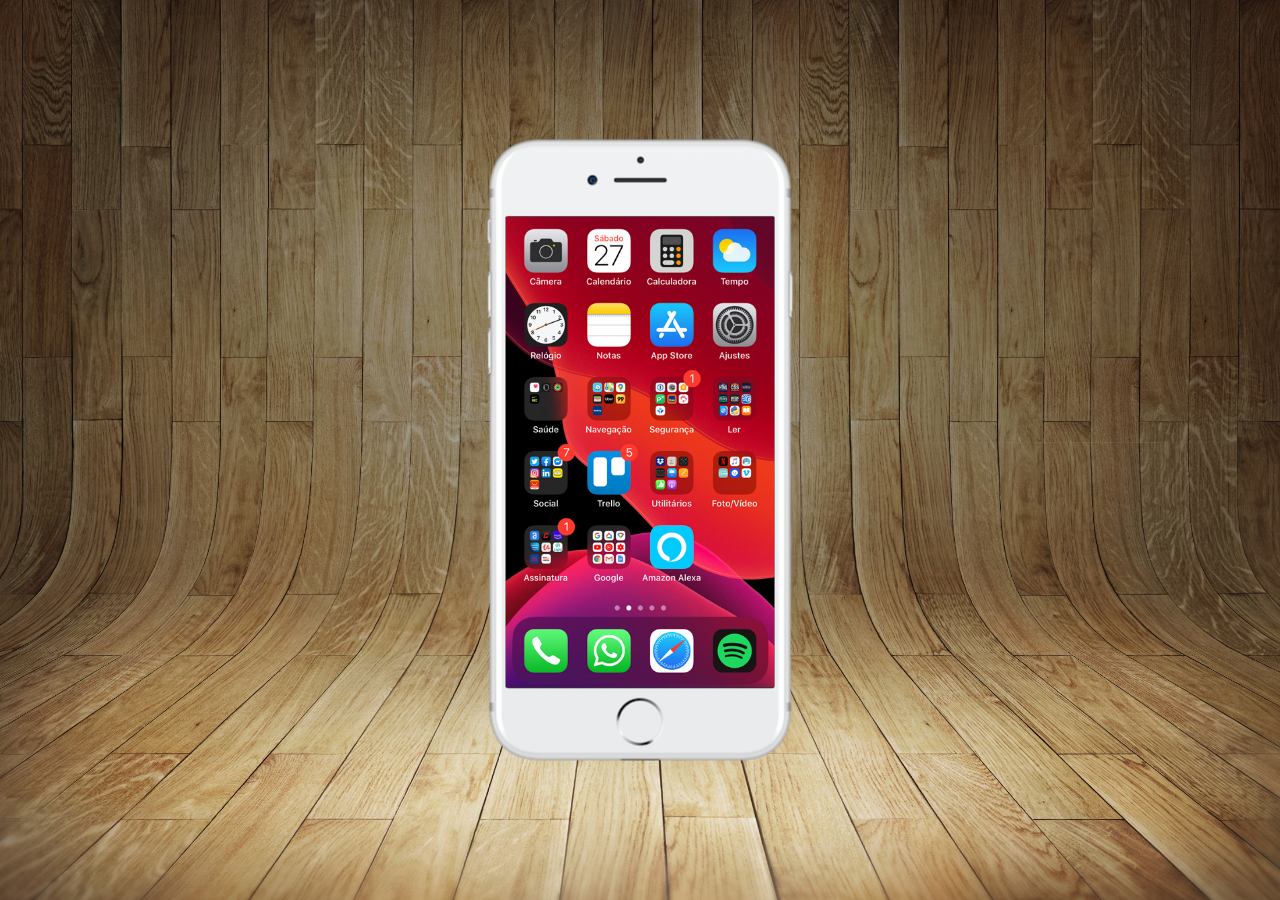
==== index.html @ 2df03548 "Construção do Projeto rede sociais primeira atualização" ====
<!DOCTYPE html>
<html lang="pt-br">
<head>
    <meta charset="UTF-8">
    <meta name="viewport" content="width=device-width, initial-scale=1.0">
    <link rel="shortcut icon" href="favicon.ico" type="image/x-icon">
    <link rel="stylesheet" href="css/style.css">
    <title>Projeto Social</title>
</head>
<body>
    <main>
        <section id="telefone">
            <iframe src="home.html" frameborder="0" name="tela" id="id_tela"></iframe>
        </section>
        <section id="redes-sociais"></section>
       
    </main>
</body>
</html>
---- css/style.css ----
@charset "UTF-8";

*{
    margin: 0px;
    padding: 0px;
    font-family: Arial, Hevetica, sans-serif;
}

html, body{

    height: 100vh;
    width: 100vw;
    background-color: black;
}

body{

     background: url(../imagens/fundo-madeira.jpg) no-repeat top center;
     background-size:cover;
     background-attachment: fixed;
}


main{

    position: relative;
    height: 100vh;
   
    
}

section#telefone{
    position: absolute;
    height: 627px;
    width: 311px;
    top: 50%;
    left: 50%;
    transform: translate(-50%, -50%);
    background: url(../imagens/frame-iphone.png) no-repeat;

}

iframe#id_tela{

    position: relative;
    top: 80px;
    left: 21px;
    height: 471px;
    width: 269px;
   
}
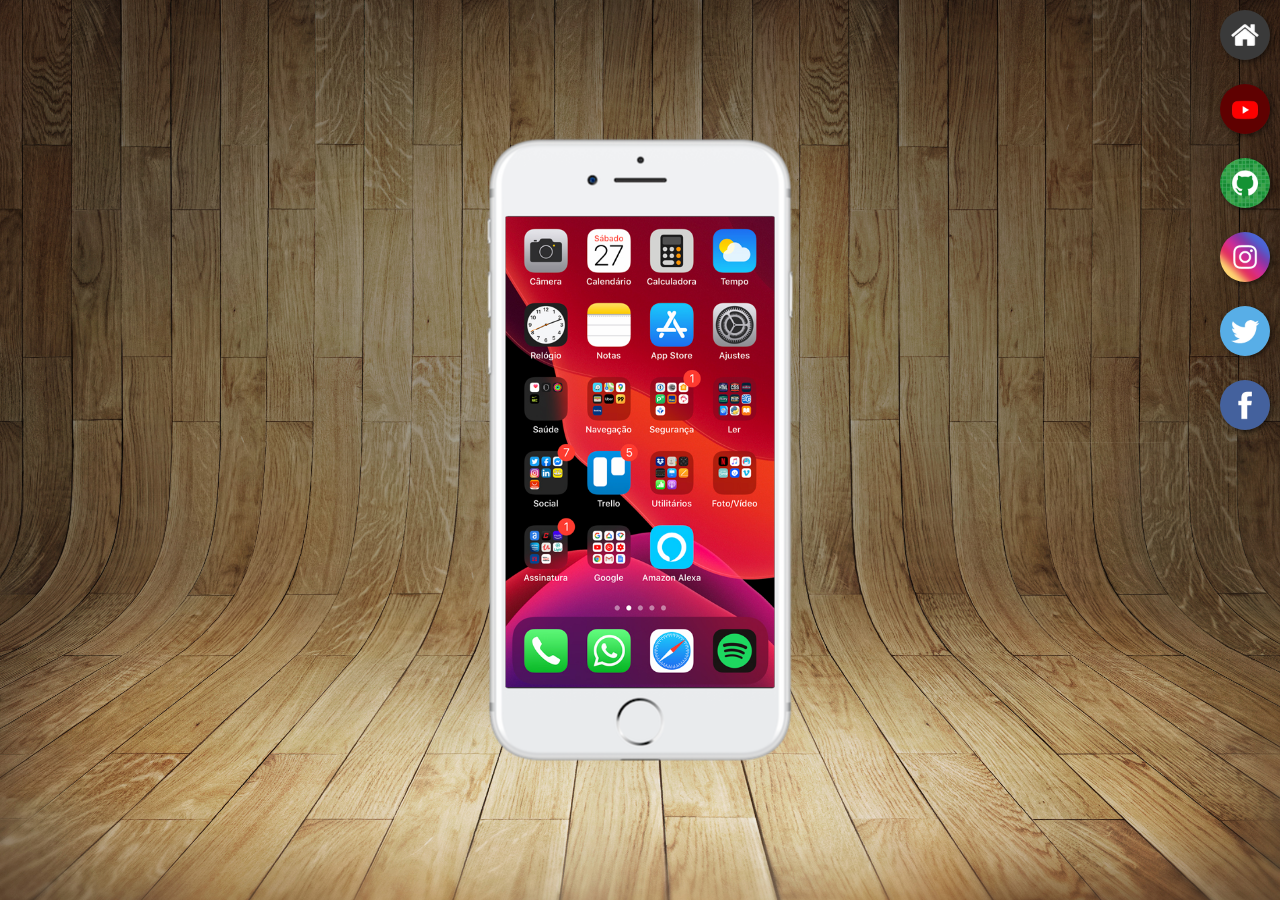
==== commit dbc6247f: "Finalizando projeto disponível no github pages" ====
--- a/index.html
+++ b/index.html
@@ -12,7 +12,26 @@
         <section id="telefone">
             <iframe src="home.html" frameborder="0" name="tela" id="id_tela"></iframe>
         </section>
-        <section id="redes-sociais"></section>
+        <section id="redes-sociais">
+            <a href="home.html" target="tela">
+                <img src="imagens/logo-home.jpg" alt="Home">
+            </a><br>
+            <a href="youtube.html" target="tela">
+                <img src="imagens/logo-youtube.jpg" alt="Youtube">
+            </a><br>
+            <a href="git.html" target="tela">
+                <img src="imagens/logo-github.jpg" alt="Github">
+            </a><br>
+            <a href="insta.html" target="tela">
+                <img src="imagens/logo-instagram.jpg" alt="instagram">
+            </a><br>
+            <a href="twiter.html" target="tela">
+                <img src="imagens/logo-twitter.jpg" alt="Twiter">
+            </a><br>
+            <a href="face.html" target="tela">
+                <img src="imagens/logo-facebook.jpg" alt="Facebook">
+            </a>
+        </section>
        
     </main>
 </body>
--- a/css/style.css
+++ b/css/style.css
@@ -40,6 +40,29 @@
 
 }
 
+section#redes-sociais{
+
+    text-align: right;
+}
+
+section#redes-sociais img{
+
+    width: 50px;
+    margin: 10px;
+    border-radius: 50%;
+    box-shadow: 2px 2px 5px rgba(0, 0, 0, 0.505);
+    box-sizing: border-box;
+    
+}
+
+section#redes-sociais img:hover{
+
+    border: 2px solid rgba(255, 255, 255, 0.579);
+    transform: translate(-5px, -5px);
+    box-shadow: 5px 5px 10px rgba(0, 0, 0, 0.626);
+    transition: transform .3s;
+}
+
 iframe#id_tela{
 
     position: relative;
@@ -48,4 +71,5 @@
     height: 471px;
     width: 269px;
    
-}+}
+
